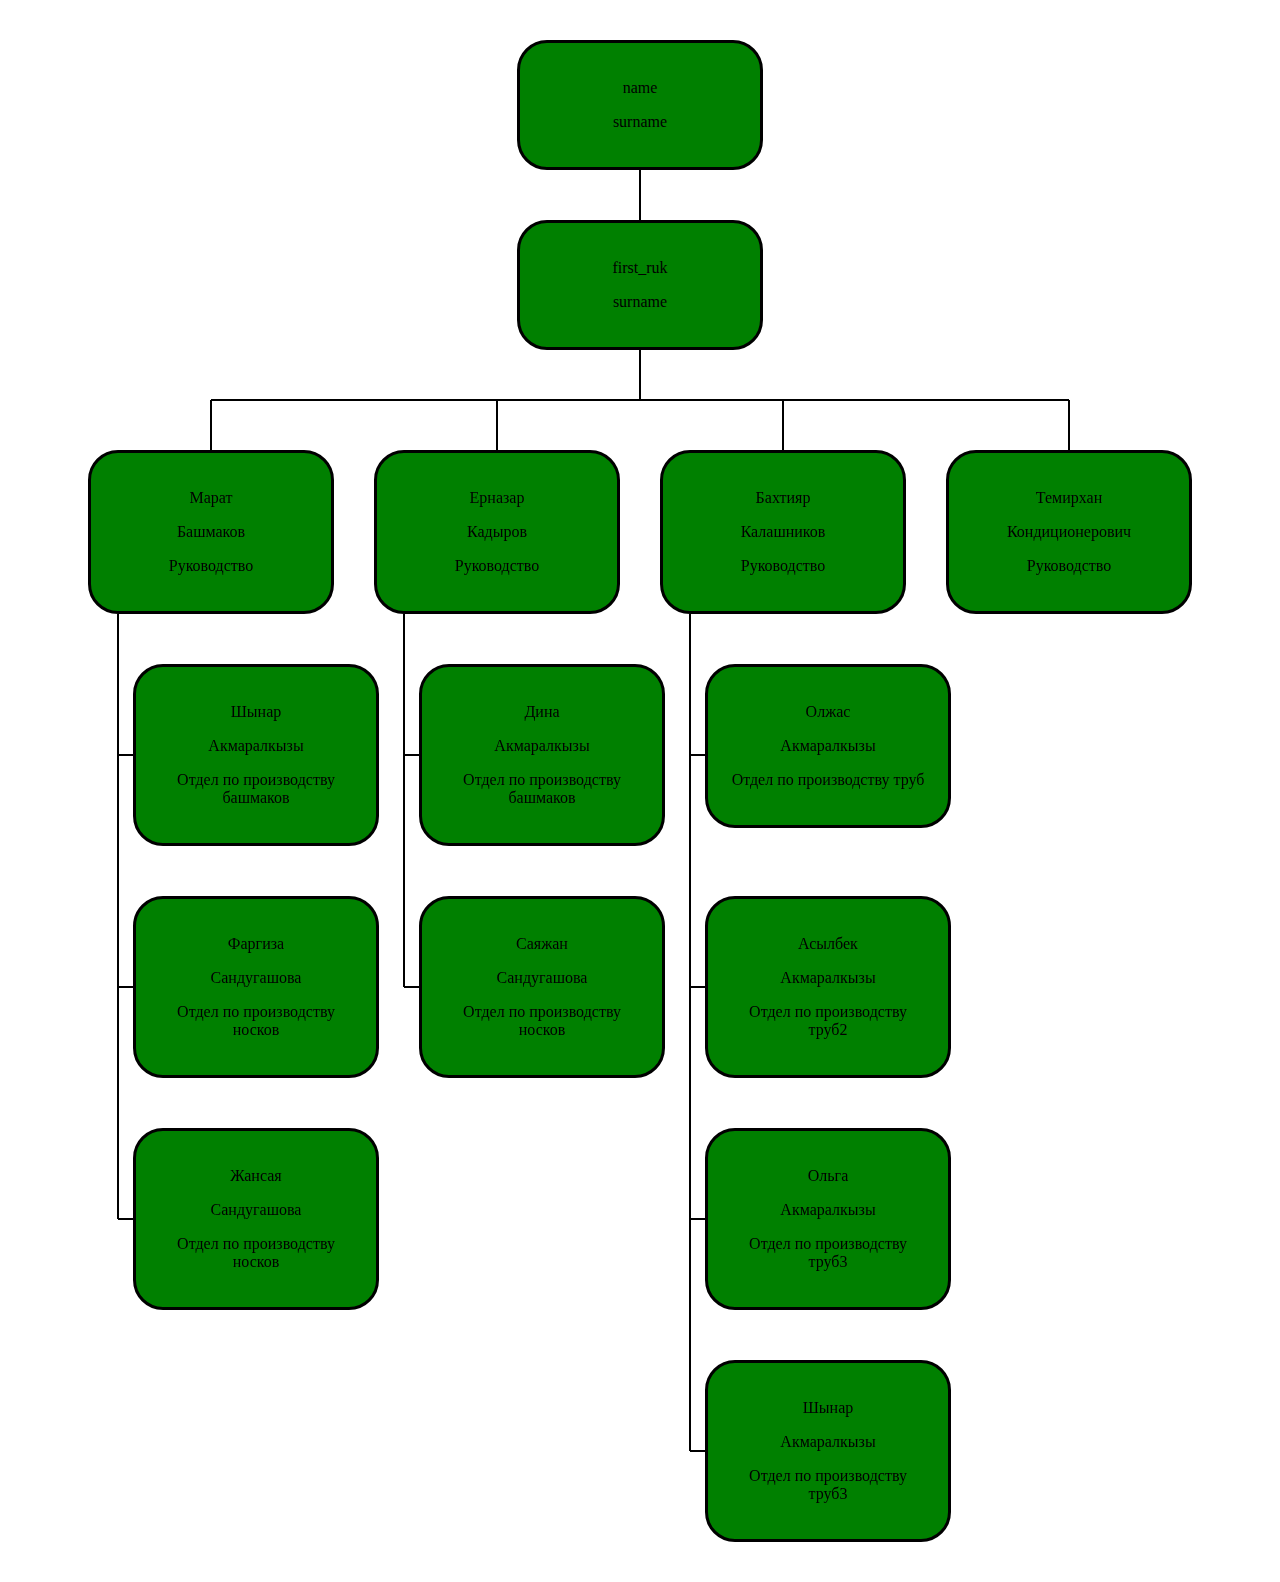
==== index.html @ eda13f3f "урааа.. сделал" ====
<!DOCTYPE html>
<html lang="en">
<head>
    <meta charset="UTF-8">
    <meta http-equiv="X-UA-Compatible" content="IE=edge">
    <meta name="viewport" content="width=device-width, initial-scale=1.0">
    <title>Document</title>
    <link rel="stylesheet" href="./css.css">
</head>
<body>
    <div class="mainSHR">
        <div class="SR__block">
            <div class="gosOrgan">
                <div class="SR_card">
                    <p>name</p>
                    <p>surname</p>
                </div>    
            </div>
            <div class="divCanvas">
                <canvas class="canvas1"></canvas>
            </div>
            <div class="first_ruk">
                <div class="SR_card">
                    <p>first_ruk</p>
                    <p>surname</p>
                </div>
            </div>
            <div class="BigBlock">
                <div class="OtdelsRukovodstvo">
                    <!-- ЗДЕСЬ РИСУЕТСЯ РУКОВОДСТВО -->
                    
                </div>
                <!-- <div class="verticalLines">
                    <canvas class="canvasvertical" width="1144" height="500"></canvas>
                </div> -->
                <div class="OtdelKategories">
                    
                </div>
                <!-- ЗДЕСЬ РИСУЕТСЯ FIRSTKATEGORY AND SECONDCATEGORY -->
            </div>
            <!-- <div class="verticalLines">
                <canvas class="canvasvertical2" width="1144" height="856"></canvas>
            </div> -->
            <!-- <div class="podCategory">
                <div class="dontShow">
                    <div class="podOtdelsFirstKategory">
                        <div class="Otdel">
                            <div class="rukovodstvo">
                                <div class="SR_card">
                                    <p>rukovodstvo</p>
                                    <p>surname</p>
                                </div>
                            </div>
                        </div>
                    </div>
                    <div class="podOtdelsSecondKategory">
                        <div class="Otdel">
                            <div class="rukovodstvo">
                                <div class="SR_card">
                                    <p>rukovodstvo</p>
                                    <p>surname</p>
                                </div>
                            </div>
                        </div>
                    </div>
                </div>
                <div class="dontShow">
                    <div class="podOtdelsFirstKategory">
                        <div class="Otdel">
                            <div class="rukovodstvo">
                                <div class="SR_card">
                                    <p>rukovodstvo</p>
                                    <p>surname</p>
                                </div>
                            </div>
                        </div>
                    </div>
                    <div class="podOtdelsSecondKategory">
                        <div class="Otdel">
                            <div class="rukovodstvo">
                                <div class="SR_card">
                                    <p>rukovodstvo</p>
                                    <p>surname</p>
                                </div>
                            </div>
                        </div>
                    </div>
                </div>
                <div class="podOtdels">
                    <div class="subordinateUnits">
                        <div class="podOtdelsFirstKategory">
                            <div class="Otdel">
                                <div class="rukovodstvo">
                                    <div class="SR_card">
                                        <p>rukovodstvo</p>
                                        <p>surname</p>
                                    </div>
                                </div>
                            </div>
                        </div>
                        <div class="podOtdelsSecondKategory">
                            <div class="Otdel">
                                <div class="rukovodstvo">
                                    <div class="SR_card">
                                        <p>rukovodstvo</p>
                                        <p>surname</p>
                                    </div>
                                </div>
                            </div>
                        </div>
                    </div>
                    <div class="positions">
                        <div class="podOtdelsThirdKategory">
                            <div class="Otdel">
                                <div class="rukovodstvo">
                                    <div class="SR_card">
                                        <p>должность</p>
                                        <p>surname</p>
                                    </div>
                                </div>
                            </div>
                            
                        </div>
                        <div class="podOtdelsThirdKategory">
                            <div class="Otdel">
                                <div class="rukovodstvo">
                                    <div class="SR_card">
                                        <p>должность</p>
                                        <p>surname</p>
                                    </div>
                                </div>
                            </div>
                        </div>
                        <div class="podOtdelsThirdKategory">
                            <div class="Otdel">
                                <div class="rukovodstvo">
                                    <div class="SR_card">
                                        <p>должность</p>
                                        <p>surname</p>
                                    </div>
                                </div>
                            </div>
                        </div>
                    </div>
                </div>
                <div class="dontShow">
                    <div class="podOtdelsFirstKategory">
                        <div class="Otdel">
                            <div class="rukovodstvo">
                                <div class="SR_card">
                                    <p>rukovodstvo</p>
                                    <p>surname</p>
                                </div>
                            </div>
                        </div>
                    </div>
                    <div class="podOtdelsSecondKategory">
                        <div class="Otdel">
                            <div class="rukovodstvo">
                                <div class="SR_card">
                                    <p>rukovodstvo</p>
                                    <p>surname</p>
                                </div>
                            </div>
                        </div>
                    </div>
                </div>
            </div> -->
            <!-- <div class="verticalLines">
                <canvas class="canvasvertical2" width="1144" height="856"></canvas>
            </div> -->
            <!-- <div class="podCategory2">
                <div class="dontShow">
                    <div class="podOtdelsFirstKategory">
                        <div class="Otdel">
                            <div class="rukovodstvo">
                                <div class="SR_card">
                                    <p>rukovodstvo</p>
                                    <p>surname</p>
                                </div>
                            </div>
                        </div>
                    </div>
                    <div class="podOtdelsSecondKategory">
                        <div class="Otdel">
                            <div class="rukovodstvo">
                                <div class="SR_card">
                                    <p>rukovodstvo</p>
                                    <p>surname</p>
                                </div>
                            </div>
                        </div>
                    </div>
                </div>
                <div class="dontShow">
                    <div class="podOtdelsFirstKategory">
                        <div class="Otdel">
                            <div class="rukovodstvo">
                                <div class="SR_card">
                                    <p>rukovodstvo</p>
                                    <p>surname</p>
                                </div>
                            </div>
                        </div>
                    </div>
                    <div class="podOtdelsSecondKategory">
                        <div class="Otdel">
                            <div class="rukovodstvo">
                                <div class="SR_card">
                                    <p>rukovodstvo</p>
                                    <p>surname</p>
                                </div>
                            </div>
                        </div>
                    </div>
                </div>
                <div class="podOtdels">
                    <div class="subordinateUnits">
                        <div class="podOtdelsFirstKategory">
                            <div class="Otdel">
                                <div class="rukovodstvo">
                                    <div class="SR_card">
                                        <p>rukovodstvo</p>
                                        <p>surname</p>
                                    </div>
                                </div>
                            </div>
                        </div>
                        <div class="podOtdelsSecondKategory">
                            <div class="Otdel">
                                <div class="rukovodstvo">
                                    <div class="SR_card">
                                        <p>rukovodstvo</p>
                                        <p>surname</p>
                                    </div>
                                </div>
                            </div>
                        </div>
                    </div>
                    <div class="positions">
                        <div class="podOtdelsThirdKategory">
                            <div class="Otdel">
                                <div class="rukovodstvo">
                                    <div class="SR_card">
                                        <p>должность</p>
                                        <p>surname</p>
                                    </div>
                                </div>
                            </div>
                            
                        </div>
                        <div class="podOtdelsThirdKategory">
                            <div class="Otdel">
                                <div class="rukovodstvo">
                                    <div class="SR_card">
                                        <p>должность</p>
                                        <p>surname</p>
                                    </div>
                                </div>
                            </div>
                        </div>
                        <div class="podOtdelsThirdKategory">
                            <div class="Otdel">
                                <div class="rukovodstvo">
                                    <div class="SR_card">
                                        <p>должность</p>
                                        <p>surname</p>
                                    </div>
                                </div>
                            </div>
                        </div>
                    </div>
                </div>
                <div class="dontShow">
                    <div class="podOtdelsFirstKategory">
                        <div class="Otdel">
                            <div class="rukovodstvo">
                                <div class="SR_card">
                                    <p>rukovodstvo</p>
                                    <p>surname</p>
                                </div>
                            </div>
                        </div>
                    </div>
                    <div class="podOtdelsSecondKategory">
                        <div class="Otdel">
                            <div class="rukovodstvo">
                                <div class="SR_card">
                                    <p>rukovodstvo</p>
                                    <p>surname</p>
                                </div>
                            </div>
                        </div>
                    </div>
                </div>
            </div> -->
        </div>
    </div>

    <script src="./js.js"></script>
</body>
</html>
---- css.css ----
.mainSHR{width:100%;margin:40px 0}.SR__block{display:flex;flex-direction:column;justify-content:center;align-items:center}.SR__block .dontShow{visibility:hidden}.SR__block .BigBlock{display:flex;flex-direction:column;justify-content:center;align-items:center}.SR__block .BigBlock .OtdelsRukovodstvo{display:flex;flex-direction:column}.SR__block .BigBlock .OtdelsRukovodstvo .Rukovodstvo{display:flex}.SR__block .BigBlock .OtdelsRukovodstvo .horizontalLines{height:100px}.SR__block .BigBlock .firstKategory,.SR__block .BigBlock .secondKategory{display:flex;justify-content:center;align-items:flex-start;margin-left:90px}.SR__block .BigBlock .secondKategory .Otdel{margin-top:50px}.SR__block .verticalLines{height:50px}.SR__block .SR_card{padding:20px;width:200px;border:3px solid black;border-radius:30px;background-color:green;text-align:center;margin:0 20px}.SR__block .divCanvas{height:50px}.SR__block .podCategory,.SR__block .podCategory2{display:flex;justify-content:center;align-items:flex-start;margin-left:90px}.SR__block .podCategory .dontShow,.SR__block .podCategory2 .dontShow{visibility:hidden}.SR__block .podCategory .podOtdels,.SR__block .podCategory2 .podOtdels{display:flex;justify-content:center;flex-direction:column;align-items:flex-start;margin-left:90px}.SR__block .podCategory .podOtdels .podOtdelsSecondKategory .Otdel,.SR__block .podCategory2 .podOtdels .podOtdelsSecondKategory .Otdel{margin-top:50px}.SR__block .podCategory .podOtdels .positions .Otdel,.SR__block .podCategory2 .podOtdels .positions .Otdel{margin-top:50px}.SR__block .podCategory2{margin-left:180px}
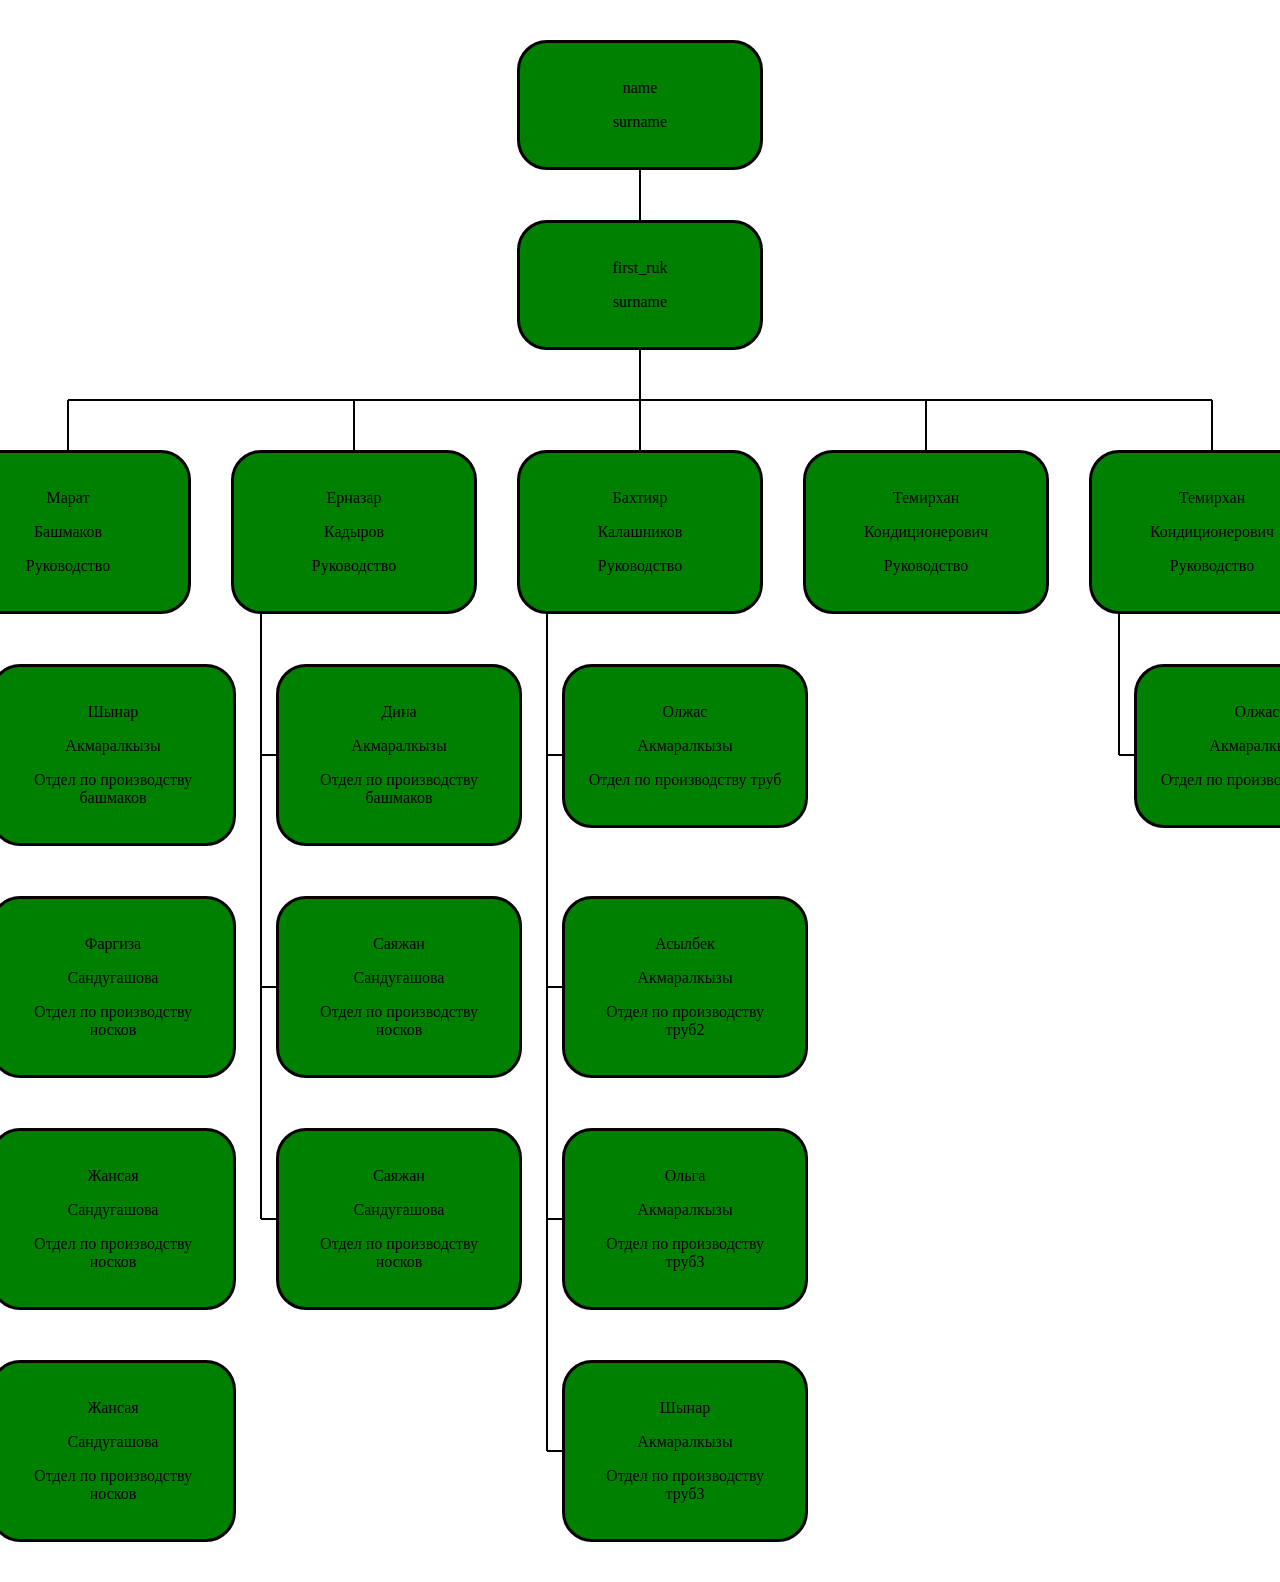
==== commit 98034d86: "рабочее состояние перед модификацией с id" ====
--- a/index.html
+++ b/index.html
@@ -30,18 +30,15 @@
                     <!-- ЗДЕСЬ РИСУЕТСЯ РУКОВОДСТВО -->
                     
                 </div>
-                <!-- <div class="verticalLines">
-                    <canvas class="canvasvertical" width="1144" height="500"></canvas>
-                </div> -->
+                <!-- ЗДЕСЬ РИСУЕТСЯ VERTICALlINES -->
                 <div class="OtdelKategories">
-                    
-                </div>
-                <!-- ЗДЕСЬ РИСУЕТСЯ FIRSTKATEGORY AND SECONDCATEGORY -->
+                    <!-- ЗДЕСЬ РИСУЕТСЯ FIRSTKATEGORY AND SECONDCATEGORY -->
+                </div>
             </div>
             <!-- <div class="verticalLines">
                 <canvas class="canvasvertical2" width="1144" height="856"></canvas>
-            </div> -->
-            <!-- <div class="podCategory">
+            </div>
+            <div class="podCategory">
                 <div class="dontShow">
                     <div class="podOtdelsFirstKategory">
                         <div class="Otdel">
--- a/css.css
+++ b/css.css
@@ -1 +1 @@
-.mainSHR{width:100%;margin:40px 0}.SR__block{display:flex;flex-direction:column;justify-content:center;align-items:center}.SR__block .dontShow{visibility:hidden}.SR__block .BigBlock{display:flex;flex-direction:column;justify-content:center;align-items:center}.SR__block .BigBlock .OtdelsRukovodstvo{display:flex;flex-direction:column}.SR__block .BigBlock .OtdelsRukovodstvo .Rukovodstvo{display:flex}.SR__block .BigBlock .OtdelsRukovodstvo .horizontalLines{height:100px}.SR__block .BigBlock .firstKategory,.SR__block .BigBlock .secondKategory{display:flex;justify-content:center;align-items:flex-start;margin-left:90px}.SR__block .BigBlock .secondKategory .Otdel{margin-top:50px}.SR__block .verticalLines{height:50px}.SR__block .SR_card{padding:20px;width:200px;border:3px solid black;border-radius:30px;background-color:green;text-align:center;margin:0 20px}.SR__block .divCanvas{height:50px}.SR__block .podCategory,.SR__block .podCategory2{display:flex;justify-content:center;align-items:flex-start;margin-left:90px}.SR__block .podCategory .dontShow,.SR__block .podCategory2 .dontShow{visibility:hidden}.SR__block .podCategory .podOtdels,.SR__block .podCategory2 .podOtdels{display:flex;justify-content:center;flex-direction:column;align-items:flex-start;margin-left:90px}.SR__block .podCategory .podOtdels .podOtdelsSecondKategory .Otdel,.SR__block .podCategory2 .podOtdels .podOtdelsSecondKategory .Otdel{margin-top:50px}.SR__block .podCategory .podOtdels .positions .Otdel,.SR__block .podCategory2 .podOtdels .positions .Otdel{margin-top:50px}.SR__block .podCategory2{margin-left:180px}
+.mainSHR{width:100%;margin:40px 0}.SR__block{display:flex;flex-direction:column;justify-content:center;align-items:center}.SR__block .dontShow{visibility:hidden}.SR__block .BigBlock{display:flex;flex-direction:column;justify-content:center;align-items:center}.SR__block .BigBlock .OtdelsRukovodstvo{display:flex;flex-direction:column}.SR__block .BigBlock .OtdelsRukovodstvo .Rukovodstvo{display:flex}.SR__block .BigBlock .OtdelsRukovodstvo .horizontalLines{height:100px}.SR__block .BigBlock .firstKategory,.SR__block .BigBlock .secondKategory{display:flex;justify-content:center;align-items:flex-start;margin-left:90px}.SR__block .BigBlock .secondKategory .Otdel{margin-top:50px}.SR__block .verticalLines{height:50px}.SR__block .SR_card{padding:20px;width:200px;border:3px solid black;border-radius:30px;background-color:green;text-align:center;margin:0 20px}.SR__block .divCanvas{height:50px}.SR__block .podCategory,.SR__block .podCategory2{display:flex;justify-content:center;align-items:flex-start;margin-left:90px}.SR__block .podCategory .dontShow,.SR__block .podCategory2 .dontShow{visibility:hidden}.SR__block .podCategory .podOtdels,.SR__block .podCategory2 .podOtdels{display:flex;justify-content:center;flex-direction:column;align-items:flex-start;margin-left:90px}.SR__block .podCategory .podOtdels .podOtdelsSecondKategory .Otdel,.SR__block .podCategory2 .podOtdels .podOtdelsSecondKategory .Otdel{margin-top:50px}.SR__block .podCategory .podOtdels .positions .Otdel,.SR__block .podCategory2 .podOtdels .positions .Otdel{margin-top:50px}.SR__block .podCategory2{margin-left:180px}.active{border:3px solid yellow}
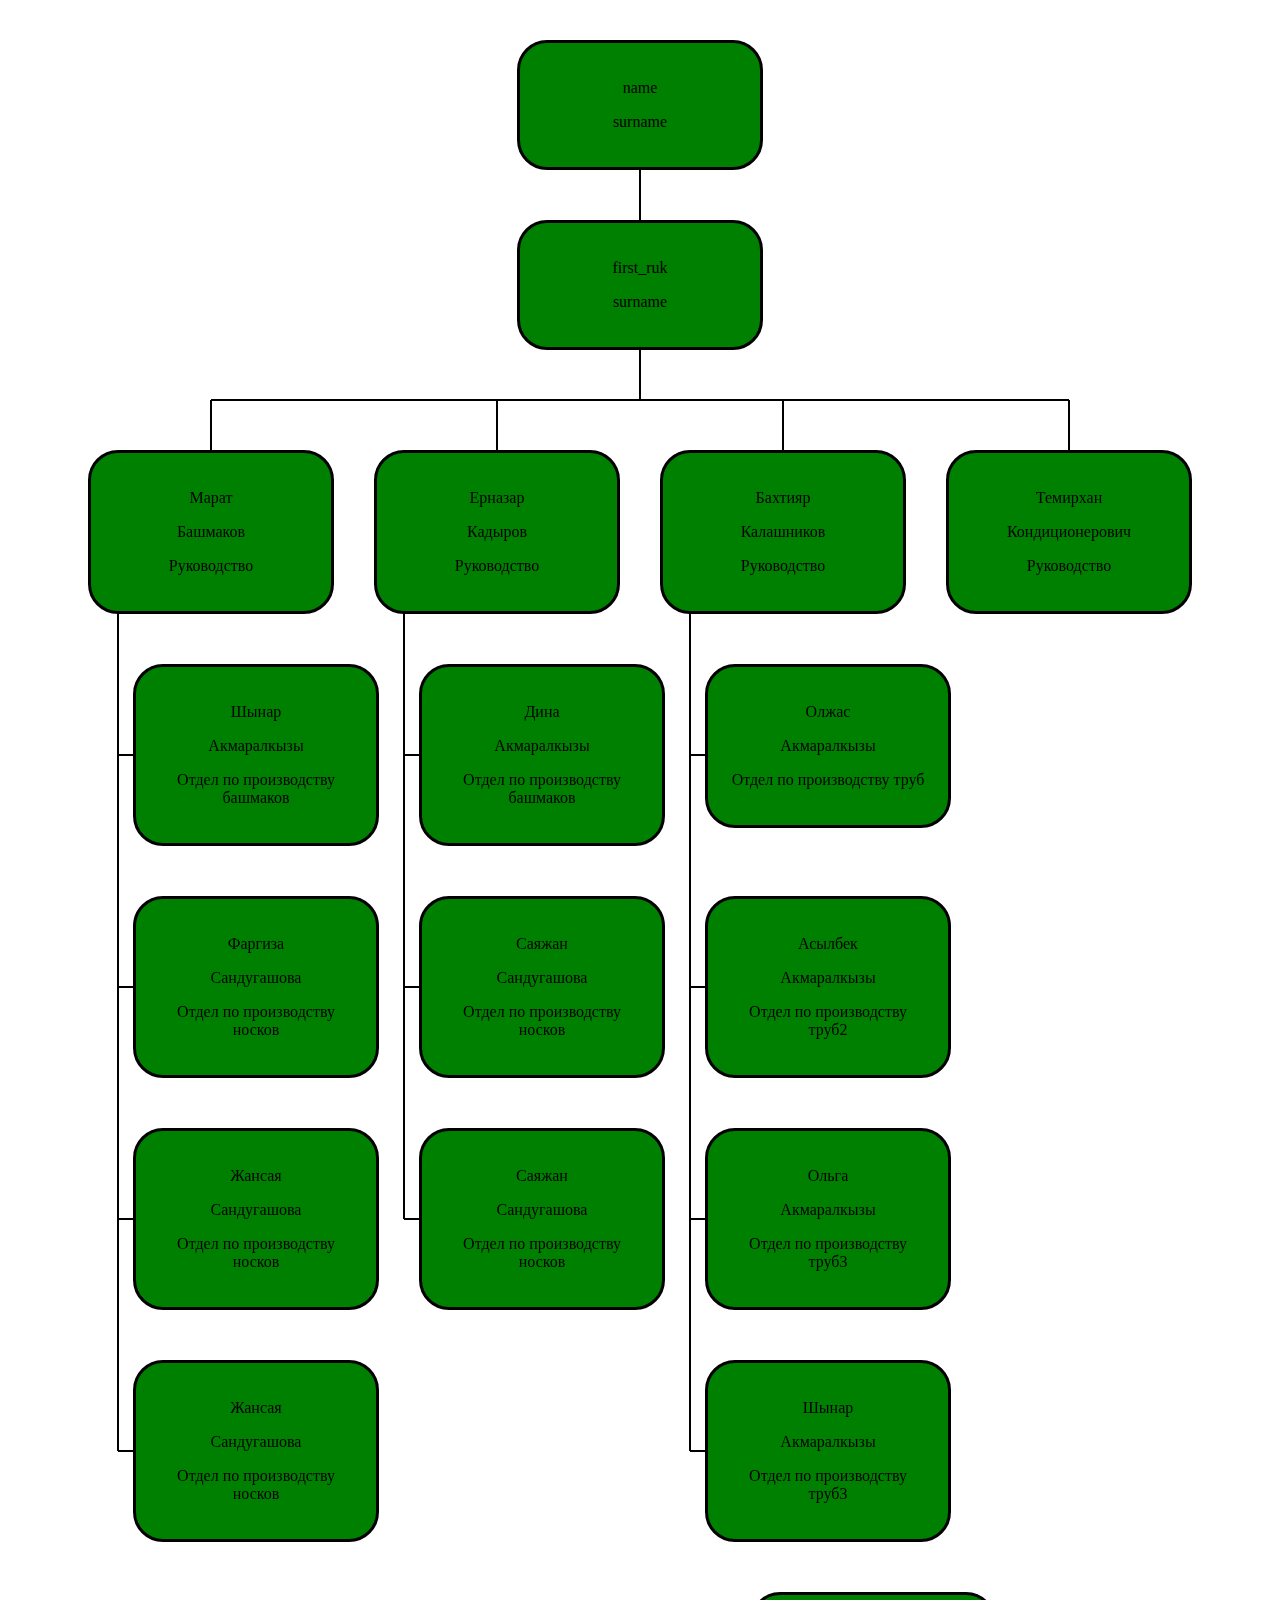
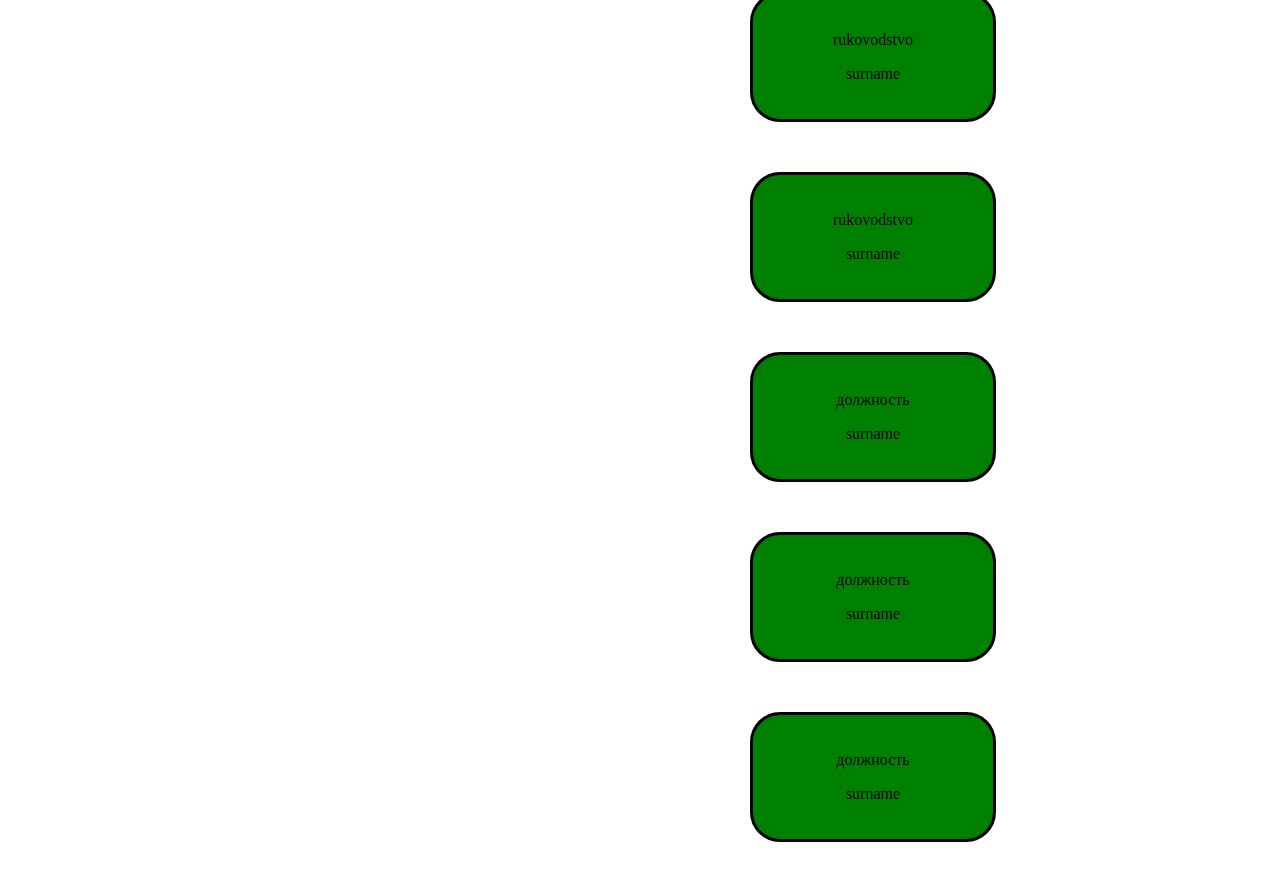
==== commit a4b1aa72: "исправлены ошибки" ====
--- a/index.html
+++ b/index.html
@@ -35,9 +35,6 @@
                     <!-- ЗДЕСЬ РИСУЕТСЯ FIRSTKATEGORY AND SECONDCATEGORY -->
                 </div>
             </div>
-            <!-- <div class="verticalLines">
-                <canvas class="canvasvertical2" width="1144" height="856"></canvas>
-            </div>
             <div class="podCategory">
                 <div class="dontShow">
                     <div class="podOtdelsFirstKategory">
@@ -162,11 +159,11 @@
                         </div>
                     </div>
                 </div>
-            </div> -->
-            <!-- <div class="verticalLines">
+            </div> 
+             <!-- <div class="verticalLines">
                 <canvas class="canvasvertical2" width="1144" height="856"></canvas>
-            </div> -->
-            <!-- <div class="podCategory2">
+            </div>
+            <div class="podCategory2">
                 <div class="dontShow">
                     <div class="podOtdelsFirstKategory">
                         <div class="Otdel">
--- a/css.css
+++ b/css.css
@@ -1 +1 @@
-.mainSHR{width:100%;margin:40px 0}.SR__block{display:flex;flex-direction:column;justify-content:center;align-items:center}.SR__block .dontShow{visibility:hidden}.SR__block .BigBlock{display:flex;flex-direction:column;justify-content:center;align-items:center}.SR__block .BigBlock .OtdelsRukovodstvo{display:flex;flex-direction:column}.SR__block .BigBlock .OtdelsRukovodstvo .Rukovodstvo{display:flex}.SR__block .BigBlock .OtdelsRukovodstvo .horizontalLines{height:100px}.SR__block .BigBlock .firstKategory,.SR__block .BigBlock .secondKategory{display:flex;justify-content:center;align-items:flex-start;margin-left:90px}.SR__block .BigBlock .secondKategory .Otdel{margin-top:50px}.SR__block .verticalLines{height:50px}.SR__block .SR_card{padding:20px;width:200px;border:3px solid black;border-radius:30px;background-color:green;text-align:center;margin:0 20px}.SR__block .divCanvas{height:50px}.SR__block .podCategory,.SR__block .podCategory2{display:flex;justify-content:center;align-items:flex-start;margin-left:90px}.SR__block .podCategory .dontShow,.SR__block .podCategory2 .dontShow{visibility:hidden}.SR__block .podCategory .podOtdels,.SR__block .podCategory2 .podOtdels{display:flex;justify-content:center;flex-direction:column;align-items:flex-start;margin-left:90px}.SR__block .podCategory .podOtdels .podOtdelsSecondKategory .Otdel,.SR__block .podCategory2 .podOtdels .podOtdelsSecondKategory .Otdel{margin-top:50px}.SR__block .podCategory .podOtdels .positions .Otdel,.SR__block .podCategory2 .podOtdels .positions .Otdel{margin-top:50px}.SR__block .podCategory2{margin-left:180px}.active{border:3px solid yellow}
+.mainSHR{width:100%;margin:40px 0}@keyframes anim{from{opacity:0}to{opacity:100}}.SR__block{display:flex;flex-direction:column;justify-content:center;align-items:center}.SR__block .slowlyShow{transition:0.5s;opacity:0;display:none}.SR__block .slowlyView{animation:anim 0.5s}.SR__block .dontShow{visibility:hidden}.SR__block .BigBlock{display:flex;flex-direction:column;justify-content:center;align-items:center}.SR__block .BigBlock .OtdelsRukovodstvo{display:flex;flex-direction:column}.SR__block .BigBlock .OtdelsRukovodstvo .Rukovodstvo{display:flex}.SR__block .BigBlock .OtdelsRukovodstvo .horizontalLines{height:100px}.SR__block .BigBlock .firstKategory,.SR__block .BigBlock .secondKategory{display:flex;justify-content:center;align-items:flex-start;margin-left:90px}.SR__block .BigBlock .secondKategory .Otdel{margin-top:50px}.SR__block .verticalLines{height:50px}.SR__block .SR_card{padding:20px;width:200px;border:3px solid black;border-radius:30px;background-color:green;text-align:center;margin:0 20px}.SR__block .divCanvas{height:50px}.SR__block .podCategory,.SR__block .podCategory2{display:flex;justify-content:center;align-items:flex-start;margin-left:90px}.SR__block .podCategory .dontShow,.SR__block .podCategory2 .dontShow{visibility:hidden}.SR__block .podCategory .podOtdels,.SR__block .podCategory2 .podOtdels{display:flex;justify-content:center;flex-direction:column;align-items:flex-start;margin-left:90px}.SR__block .podCategory .podOtdels .podOtdelsSecondKategory .Otdel,.SR__block .podCategory2 .podOtdels .podOtdelsSecondKategory .Otdel{margin-top:50px}.SR__block .podCategory .podOtdels .positions .Otdel,.SR__block .podCategory2 .podOtdels .positions .Otdel{margin-top:50px}.SR__block .podCategory2{margin-left:180px}.active{border:3px solid yellow}
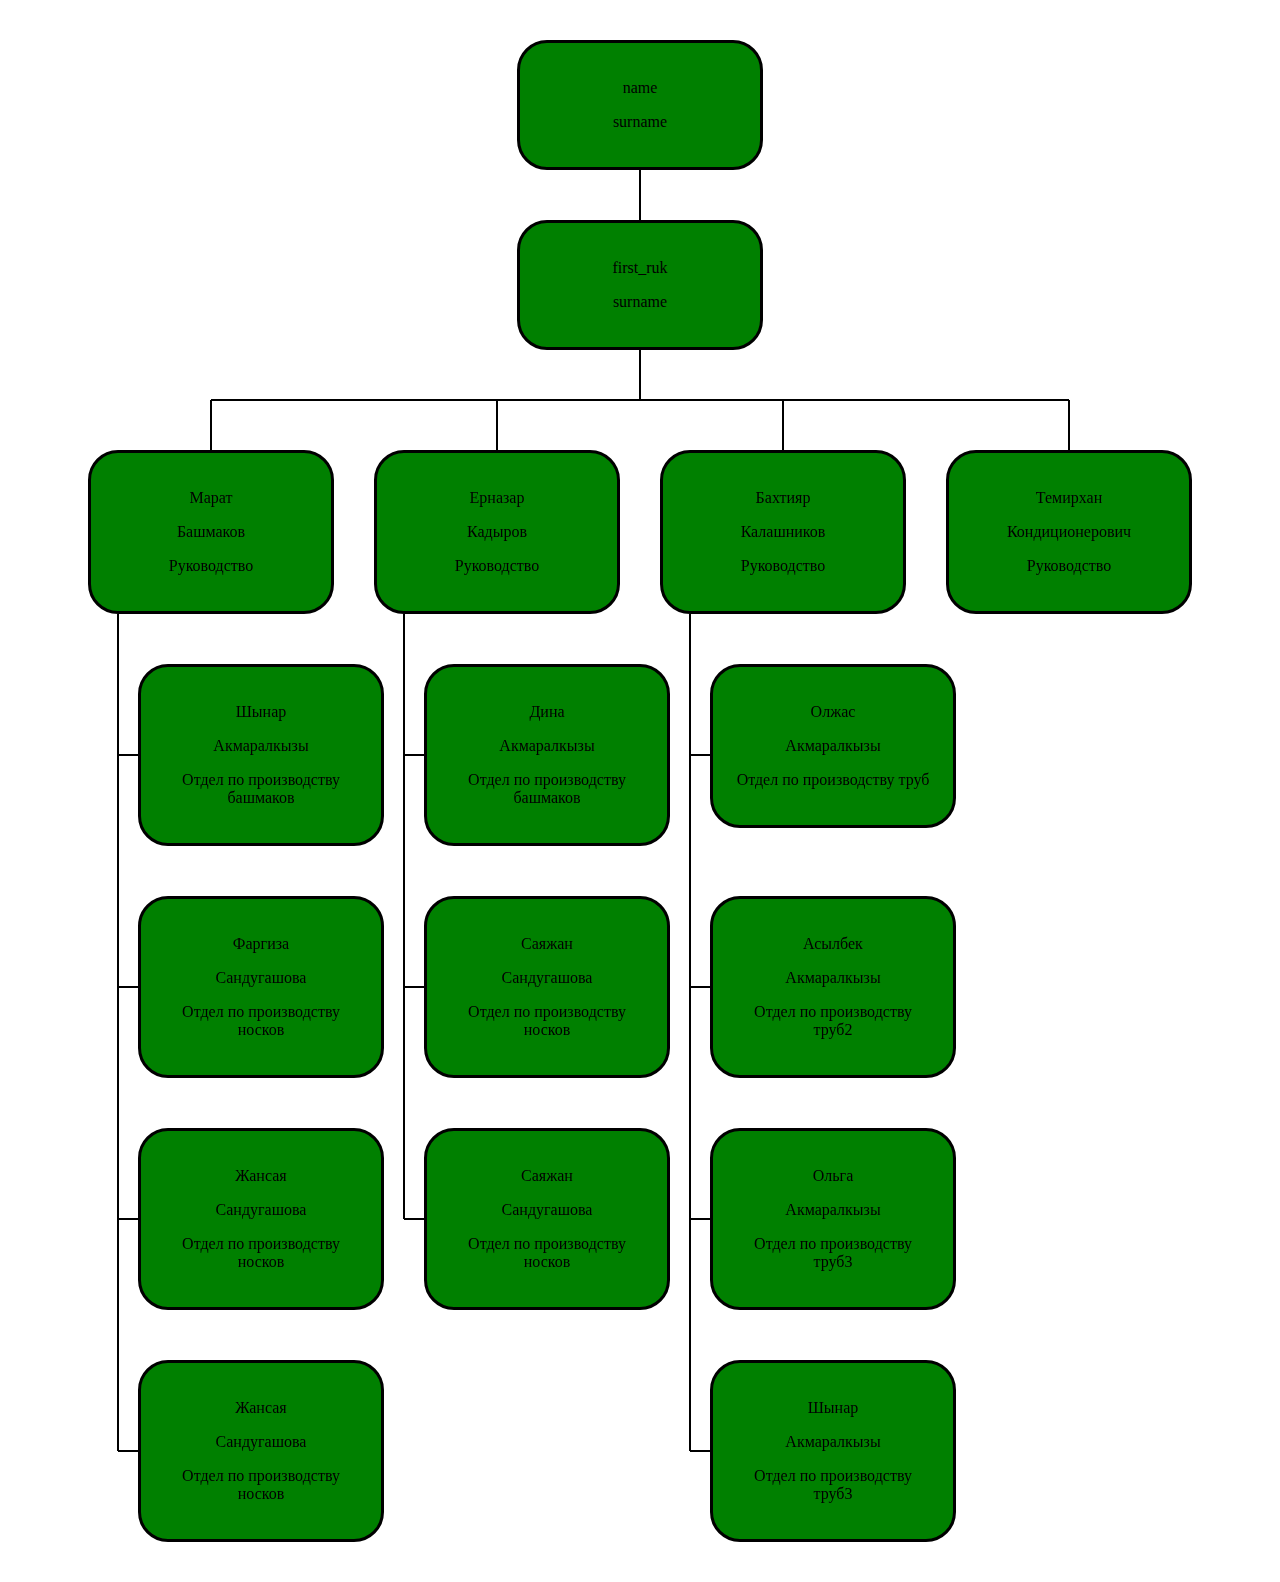
==== commit 444f1f51: "всё испорчено. абсолютная позиционирование не работает" ====
--- a/index.html
+++ b/index.html
@@ -35,7 +35,7 @@
                     <!-- ЗДЕСЬ РИСУЕТСЯ FIRSTKATEGORY AND SECONDCATEGORY -->
                 </div>
             </div>
-            <div class="podCategory">
+            <!-- <div class="podCategory">
                 <div class="dontShow">
                     <div class="podOtdelsFirstKategory">
                         <div class="Otdel">
@@ -159,7 +159,7 @@
                         </div>
                     </div>
                 </div>
-            </div> 
+            </div>  -->
              <!-- <div class="verticalLines">
                 <canvas class="canvasvertical2" width="1144" height="856"></canvas>
             </div>
--- a/css.css
+++ b/css.css
@@ -1 +1 @@
-.mainSHR{width:100%;margin:40px 0}@keyframes anim{from{opacity:0}to{opacity:100}}.SR__block{display:flex;flex-direction:column;justify-content:center;align-items:center}.SR__block .slowlyShow{transition:0.5s;opacity:0;display:none}.SR__block .slowlyView{animation:anim 0.5s}.SR__block .dontShow{visibility:hidden}.SR__block .BigBlock{display:flex;flex-direction:column;justify-content:center;align-items:center}.SR__block .BigBlock .OtdelsRukovodstvo{display:flex;flex-direction:column}.SR__block .BigBlock .OtdelsRukovodstvo .Rukovodstvo{display:flex}.SR__block .BigBlock .OtdelsRukovodstvo .horizontalLines{height:100px}.SR__block .BigBlock .firstKategory,.SR__block .BigBlock .secondKategory{display:flex;justify-content:center;align-items:flex-start;margin-left:90px}.SR__block .BigBlock .secondKategory .Otdel{margin-top:50px}.SR__block .verticalLines{height:50px}.SR__block .SR_card{padding:20px;width:200px;border:3px solid black;border-radius:30px;background-color:green;text-align:center;margin:0 20px}.SR__block .divCanvas{height:50px}.SR__block .podCategory,.SR__block .podCategory2{display:flex;justify-content:center;align-items:flex-start;margin-left:90px}.SR__block .podCategory .dontShow,.SR__block .podCategory2 .dontShow{visibility:hidden}.SR__block .podCategory .podOtdels,.SR__block .podCategory2 .podOtdels{display:flex;justify-content:center;flex-direction:column;align-items:flex-start;margin-left:90px}.SR__block .podCategory .podOtdels .podOtdelsSecondKategory .Otdel,.SR__block .podCategory2 .podOtdels .podOtdelsSecondKategory .Otdel{margin-top:50px}.SR__block .podCategory .podOtdels .positions .Otdel,.SR__block .podCategory2 .podOtdels .positions .Otdel{margin-top:50px}.SR__block .podCategory2{margin-left:180px}.active{border:3px solid yellow}
+.mainSHR{width:100%;margin:40px 0}@keyframes anim{from{opacity:0}to{opacity:100}}.SR__block{display:flex;flex-direction:column;justify-content:center;align-items:center}.SR__block .slowlyShow{transition:0.5s;opacity:0;display:none}.SR__block .slowlyView{animation:anim 0.5s}.SR__block .dontShow{visibility:hidden}.SR__block .BigBlock{display:flex;flex-direction:column;justify-content:center;align-items:center}.SR__block .BigBlock .OtdelsRukovodstvo{display:flex;flex-direction:column}.SR__block .BigBlock .OtdelsRukovodstvo .Rukovodstvo{display:flex}.SR__block .BigBlock .OtdelsRukovodstvo .horizontalLines{height:100px}.SR__block .BigBlock .firstKategory,.SR__block .BigBlock .secondKategory{display:flex;justify-content:center;align-items:flex-start;position:relative}.SR__block .BigBlock .secondKategory .Otdel{margin-top:50px}.SR__block .verticalLines{height:50px}.SR__block .SR_card{padding:20px;width:200px;border:3px solid black;border-radius:30px;background-color:green;text-align:center;margin:0 20px}.SR__block .divCanvas{height:50px}.active{border:3px solid yellow}.AllOtdels{display:flex;flex-direction:column}.AllOtdels .PodCategories .subcategories{margin-left:50px}.posAbsolute{position:absolute}
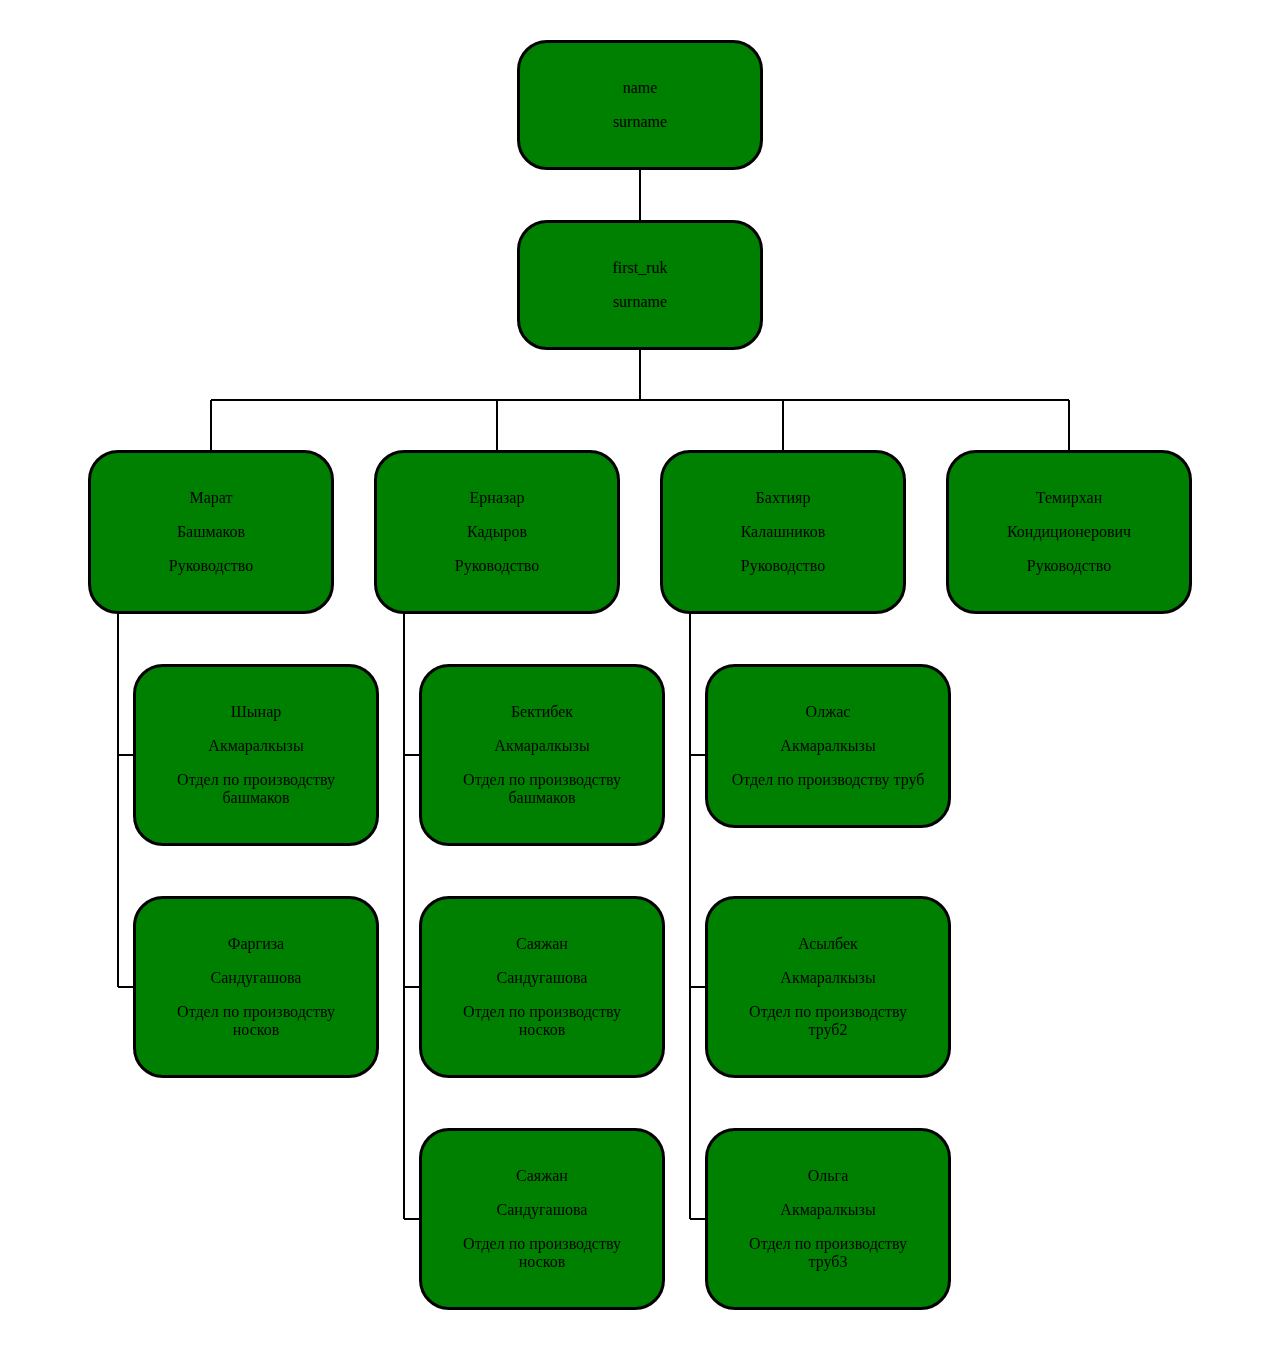
==== commit 2518f071: "подотделы нормально не отображаются. Но появляются. Здесь начало новых изменении" ====
--- a/index.html
+++ b/index.html
@@ -35,6 +35,9 @@
                     <!-- ЗДЕСЬ РИСУЕТСЯ FIRSTKATEGORY AND SECONDCATEGORY -->
                 </div>
             </div>
+            <div class="BigBlockPodcategory">
+                
+            </div>
             <!-- <div class="podCategory">
                 <div class="dontShow">
                     <div class="podOtdelsFirstKategory">
--- a/css.css
+++ b/css.css
@@ -1 +1 @@
-.mainSHR{width:100%;margin:40px 0}@keyframes anim{from{opacity:0}to{opacity:100}}.SR__block{display:flex;flex-direction:column;justify-content:center;align-items:center}.SR__block .slowlyShow{transition:0.5s;opacity:0;display:none}.SR__block .slowlyView{animation:anim 0.5s}.SR__block .dontShow{visibility:hidden}.SR__block .BigBlock{display:flex;flex-direction:column;justify-content:center;align-items:center}.SR__block .BigBlock .OtdelsRukovodstvo{display:flex;flex-direction:column}.SR__block .BigBlock .OtdelsRukovodstvo .Rukovodstvo{display:flex}.SR__block .BigBlock .OtdelsRukovodstvo .horizontalLines{height:100px}.SR__block .BigBlock .firstKategory,.SR__block .BigBlock .secondKategory{display:flex;justify-content:center;align-items:flex-start;position:relative}.SR__block .BigBlock .secondKategory .Otdel{margin-top:50px}.SR__block .verticalLines{height:50px}.SR__block .SR_card{padding:20px;width:200px;border:3px solid black;border-radius:30px;background-color:green;text-align:center;margin:0 20px}.SR__block .divCanvas{height:50px}.active{border:3px solid yellow}.AllOtdels{display:flex;flex-direction:column}.AllOtdels .PodCategories .subcategories{margin-left:50px}.posAbsolute{position:absolute}
+.mainSHR{width:100%;margin:40px 0}@keyframes anim{from{opacity:0}to{opacity:100}}.SR__block{display:flex;flex-direction:column;justify-content:center;align-items:center}.SR__block .slowlyShow{transition:0.5s;opacity:0;display:none}.SR__block .slowlyView{animation:anim 0.5s}.SR__block .dontShow{visibility:hidden}.SR__block .BigBlock{display:flex;flex-direction:column;justify-content:center;align-items:center}.SR__block .BigBlock .OtdelsRukovodstvo{display:flex;flex-direction:column}.SR__block .BigBlock .OtdelsRukovodstvo .Rukovodstvo{display:flex}.SR__block .BigBlock .OtdelsRukovodstvo .horizontalLines{height:100px}.SR__block .BigBlock .firstKategory,.SR__block .BigBlock .secondKategory{display:flex;justify-content:center;align-items:flex-start;margin-left:90px}.SR__block .BigBlock .secondKategory .Otdel{margin-top:50px}.SR__block .verticalLines{height:50px}.SR__block .SR_card{padding:20px;width:200px;border:3px solid black;border-radius:30px;background-color:green;text-align:center;margin:0 20px}.SR__block .divCanvas{height:50px}.SR__block .podCategory{display:flex;justify-content:center;align-items:flex-start;flex-direction:column}.SR__block .podCategory .dontShow{visibility:hidden}.SR__block .podCategory .podOtdelsFirstKategory,.SR__block .podCategory .podOtdelsSecondKategory{display:flex}.active{border:3px solid yellow}
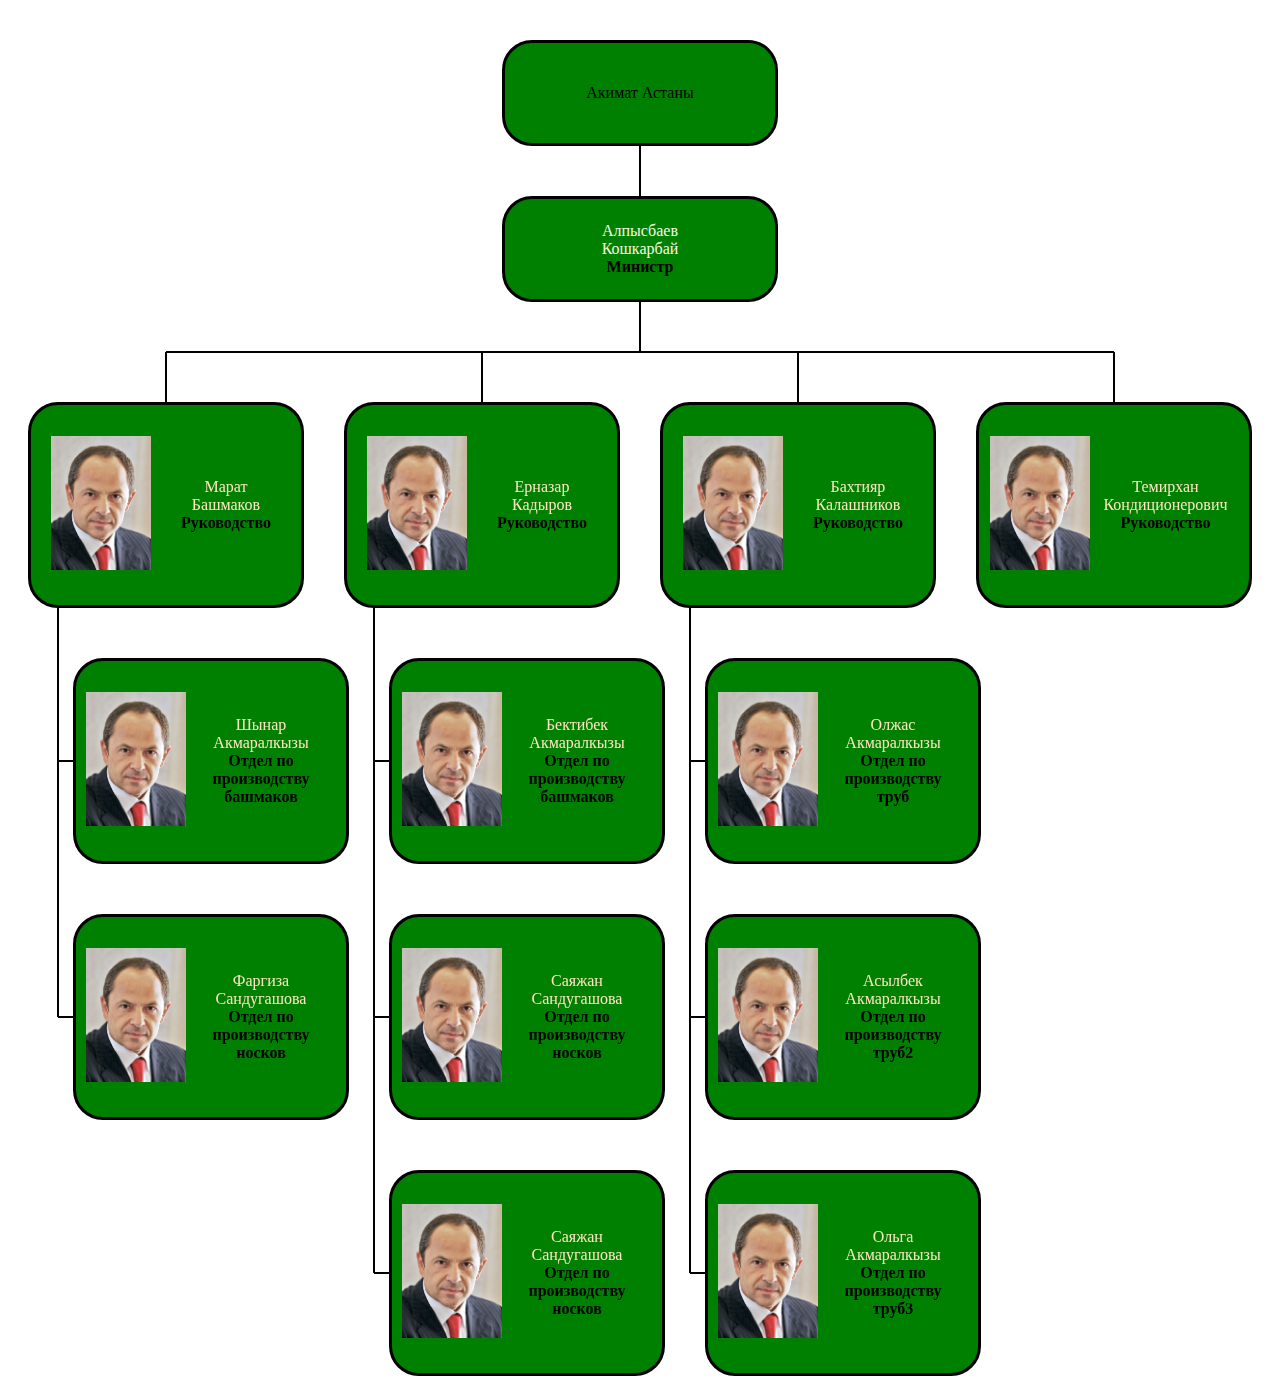
==== commit 0a2d94e1: "добавил фотографии. все работает нормально" ====
--- a/index.html
+++ b/index.html
@@ -11,18 +11,18 @@
     <div class="mainSHR">
         <div class="SR__block">
             <div class="gosOrgan">
-                <div class="SR_card">
-                    <p>name</p>
-                    <p>surname</p>
+                <div class="SR_card_Ruk">
+                    <p>Акимат Астаны</p>
                 </div>    
             </div>
             <div class="divCanvas">
                 <canvas class="canvas1"></canvas>
             </div>
             <div class="first_ruk">
-                <div class="SR_card">
-                    <p>first_ruk</p>
-                    <p>surname</p>
+                <div class="SR_card_Ruk">
+                    <div class="name">Алпысбаев</div>
+                    <div class="surname">Кошкарбай</div>
+                    <div class="position">Министр</div>
                 </div>
             </div>
             <div class="BigBlock">
@@ -38,259 +38,6 @@
             <div class="BigBlockPodcategory">
                 
             </div>
-            <!-- <div class="podCategory">
-                <div class="dontShow">
-                    <div class="podOtdelsFirstKategory">
-                        <div class="Otdel">
-                            <div class="rukovodstvo">
-                                <div class="SR_card">
-                                    <p>rukovodstvo</p>
-                                    <p>surname</p>
-                                </div>
-                            </div>
-                        </div>
-                    </div>
-                    <div class="podOtdelsSecondKategory">
-                        <div class="Otdel">
-                            <div class="rukovodstvo">
-                                <div class="SR_card">
-                                    <p>rukovodstvo</p>
-                                    <p>surname</p>
-                                </div>
-                            </div>
-                        </div>
-                    </div>
-                </div>
-                <div class="dontShow">
-                    <div class="podOtdelsFirstKategory">
-                        <div class="Otdel">
-                            <div class="rukovodstvo">
-                                <div class="SR_card">
-                                    <p>rukovodstvo</p>
-                                    <p>surname</p>
-                                </div>
-                            </div>
-                        </div>
-                    </div>
-                    <div class="podOtdelsSecondKategory">
-                        <div class="Otdel">
-                            <div class="rukovodstvo">
-                                <div class="SR_card">
-                                    <p>rukovodstvo</p>
-                                    <p>surname</p>
-                                </div>
-                            </div>
-                        </div>
-                    </div>
-                </div>
-                <div class="podOtdels">
-                    <div class="subordinateUnits">
-                        <div class="podOtdelsFirstKategory">
-                            <div class="Otdel">
-                                <div class="rukovodstvo">
-                                    <div class="SR_card">
-                                        <p>rukovodstvo</p>
-                                        <p>surname</p>
-                                    </div>
-                                </div>
-                            </div>
-                        </div>
-                        <div class="podOtdelsSecondKategory">
-                            <div class="Otdel">
-                                <div class="rukovodstvo">
-                                    <div class="SR_card">
-                                        <p>rukovodstvo</p>
-                                        <p>surname</p>
-                                    </div>
-                                </div>
-                            </div>
-                        </div>
-                    </div>
-                    <div class="positions">
-                        <div class="podOtdelsThirdKategory">
-                            <div class="Otdel">
-                                <div class="rukovodstvo">
-                                    <div class="SR_card">
-                                        <p>должность</p>
-                                        <p>surname</p>
-                                    </div>
-                                </div>
-                            </div>
-                            
-                        </div>
-                        <div class="podOtdelsThirdKategory">
-                            <div class="Otdel">
-                                <div class="rukovodstvo">
-                                    <div class="SR_card">
-                                        <p>должность</p>
-                                        <p>surname</p>
-                                    </div>
-                                </div>
-                            </div>
-                        </div>
-                        <div class="podOtdelsThirdKategory">
-                            <div class="Otdel">
-                                <div class="rukovodstvo">
-                                    <div class="SR_card">
-                                        <p>должность</p>
-                                        <p>surname</p>
-                                    </div>
-                                </div>
-                            </div>
-                        </div>
-                    </div>
-                </div>
-                <div class="dontShow">
-                    <div class="podOtdelsFirstKategory">
-                        <div class="Otdel">
-                            <div class="rukovodstvo">
-                                <div class="SR_card">
-                                    <p>rukovodstvo</p>
-                                    <p>surname</p>
-                                </div>
-                            </div>
-                        </div>
-                    </div>
-                    <div class="podOtdelsSecondKategory">
-                        <div class="Otdel">
-                            <div class="rukovodstvo">
-                                <div class="SR_card">
-                                    <p>rukovodstvo</p>
-                                    <p>surname</p>
-                                </div>
-                            </div>
-                        </div>
-                    </div>
-                </div>
-            </div>  -->
-             <!-- <div class="verticalLines">
-                <canvas class="canvasvertical2" width="1144" height="856"></canvas>
-            </div>
-            <div class="podCategory2">
-                <div class="dontShow">
-                    <div class="podOtdelsFirstKategory">
-                        <div class="Otdel">
-                            <div class="rukovodstvo">
-                                <div class="SR_card">
-                                    <p>rukovodstvo</p>
-                                    <p>surname</p>
-                                </div>
-                            </div>
-                        </div>
-                    </div>
-                    <div class="podOtdelsSecondKategory">
-                        <div class="Otdel">
-                            <div class="rukovodstvo">
-                                <div class="SR_card">
-                                    <p>rukovodstvo</p>
-                                    <p>surname</p>
-                                </div>
-                            </div>
-                        </div>
-                    </div>
-                </div>
-                <div class="dontShow">
-                    <div class="podOtdelsFirstKategory">
-                        <div class="Otdel">
-                            <div class="rukovodstvo">
-                                <div class="SR_card">
-                                    <p>rukovodstvo</p>
-                                    <p>surname</p>
-                                </div>
-                            </div>
-                        </div>
-                    </div>
-                    <div class="podOtdelsSecondKategory">
-                        <div class="Otdel">
-                            <div class="rukovodstvo">
-                                <div class="SR_card">
-                                    <p>rukovodstvo</p>
-                                    <p>surname</p>
-                                </div>
-                            </div>
-                        </div>
-                    </div>
-                </div>
-                <div class="podOtdels">
-                    <div class="subordinateUnits">
-                        <div class="podOtdelsFirstKategory">
-                            <div class="Otdel">
-                                <div class="rukovodstvo">
-                                    <div class="SR_card">
-                                        <p>rukovodstvo</p>
-                                        <p>surname</p>
-                                    </div>
-                                </div>
-                            </div>
-                        </div>
-                        <div class="podOtdelsSecondKategory">
-                            <div class="Otdel">
-                                <div class="rukovodstvo">
-                                    <div class="SR_card">
-                                        <p>rukovodstvo</p>
-                                        <p>surname</p>
-                                    </div>
-                                </div>
-                            </div>
-                        </div>
-                    </div>
-                    <div class="positions">
-                        <div class="podOtdelsThirdKategory">
-                            <div class="Otdel">
-                                <div class="rukovodstvo">
-                                    <div class="SR_card">
-                                        <p>должность</p>
-                                        <p>surname</p>
-                                    </div>
-                                </div>
-                            </div>
-                            
-                        </div>
-                        <div class="podOtdelsThirdKategory">
-                            <div class="Otdel">
-                                <div class="rukovodstvo">
-                                    <div class="SR_card">
-                                        <p>должность</p>
-                                        <p>surname</p>
-                                    </div>
-                                </div>
-                            </div>
-                        </div>
-                        <div class="podOtdelsThirdKategory">
-                            <div class="Otdel">
-                                <div class="rukovodstvo">
-                                    <div class="SR_card">
-                                        <p>должность</p>
-                                        <p>surname</p>
-                                    </div>
-                                </div>
-                            </div>
-                        </div>
-                    </div>
-                </div>
-                <div class="dontShow">
-                    <div class="podOtdelsFirstKategory">
-                        <div class="Otdel">
-                            <div class="rukovodstvo">
-                                <div class="SR_card">
-                                    <p>rukovodstvo</p>
-                                    <p>surname</p>
-                                </div>
-                            </div>
-                        </div>
-                    </div>
-                    <div class="podOtdelsSecondKategory">
-                        <div class="Otdel">
-                            <div class="rukovodstvo">
-                                <div class="SR_card">
-                                    <p>rukovodstvo</p>
-                                    <p>surname</p>
-                                </div>
-                            </div>
-                        </div>
-                    </div>
-                </div>
-            </div> -->
         </div>
     </div>
 
--- a/css.css
+++ b/css.css
@@ -1 +1 @@
-.mainSHR{width:100%;margin:40px 0}@keyframes anim{from{opacity:0}to{opacity:100}}.SR__block{display:flex;flex-direction:column;justify-content:center;align-items:center}.SR__block .slowlyShow{transition:0.5s;opacity:0;display:none}.SR__block .slowlyView{animation:anim 0.5s}.SR__block .dontShow{visibility:hidden}.SR__block .BigBlock{display:flex;flex-direction:column;justify-content:center;align-items:center}.SR__block .BigBlock .OtdelsRukovodstvo{display:flex;flex-direction:column}.SR__block .BigBlock .OtdelsRukovodstvo .Rukovodstvo{display:flex}.SR__block .BigBlock .OtdelsRukovodstvo .horizontalLines{height:100px}.SR__block .BigBlock .firstKategory,.SR__block .BigBlock .secondKategory{display:flex;justify-content:center;align-items:flex-start;margin-left:90px}.SR__block .BigBlock .secondKategory .Otdel{margin-top:50px}.SR__block .verticalLines{height:50px}.SR__block .SR_card{padding:20px;width:200px;border:3px solid black;border-radius:30px;background-color:green;text-align:center;margin:0 20px}.SR__block .divCanvas{height:50px}.SR__block .podCategory{display:flex;justify-content:center;align-items:flex-start;flex-direction:column}.SR__block .podCategory .dontShow{visibility:hidden}.SR__block .podCategory .podOtdelsFirstKategory,.SR__block .podCategory .podOtdelsSecondKategory{display:flex}.active{border:3px solid yellow}
+body{scroll-behavior:smooth}.mainSHR{height:1vh;margin:40px 0}@keyframes anim{from{opacity:0}to{opacity:100}}.SR__block{display:flex;flex-direction:column;justify-content:center;align-items:center}.SR__block .SR_card_Ruk{display:flex;align-items:center;justify-content:center;flex-direction:column;padding:0 10px;width:250px;height:100px;border:3px solid black;border-radius:30px;background-color:green;margin:0 20px}.SR__block .SR_card_Ruk .name{color:#f8f8e6}.SR__block .SR_card_Ruk .surname{color:#f8f8e6}.SR__block .SR_card_Ruk .position{font-weight:bold}.SR__block .slowlyShow{transition:0.5s;opacity:0;display:none}.SR__block .slowlyView{animation:anim 0.5s}.SR__block .dontShow{visibility:hidden}.SR__block .BigBlock{display:flex;flex-direction:column;justify-content:center;align-items:center}.SR__block .BigBlock .OtdelsRukovodstvo{display:flex;flex-direction:column}.SR__block .BigBlock .OtdelsRukovodstvo .Rukovodstvo{display:flex}.SR__block .BigBlock .OtdelsRukovodstvo .horizontalLines{height:100px}.SR__block .BigBlock .firstKategory,.SR__block .BigBlock .secondKategory{display:flex;justify-content:center;align-items:flex-start;margin-left:90px}.SR__block .BigBlock .secondKategory .Otdel{margin-top:50px}.SR__block .verticalLines{height:50px}.SR__block .SR_card{display:flex;align-items:center;justify-content:space-around;padding:0 10px;width:250px;height:200px;border:3px solid black;border-radius:30px;background-color:green;text-align:center;margin:0 20px}.SR__block .SR_card:hover{border:3px solid red}.SR__block .SR_card img{width:100px}.SR__block .SR_card .info{margin:0 10px}.SR__block .SR_card .info .name{color:bisque}.SR__block .SR_card .info .surname{color:bisque}.SR__block .SR_card .info .position{font-weight:bold}.SR__block .divCanvas{height:50px}.SR__block .podCategory{display:flex;justify-content:center;align-items:flex-start;flex-direction:column}.SR__block .podCategory .dontShow{visibility:hidden}.SR__block .podCategory .podOtdelsFirstKategory,.SR__block .podCategory .podOtdelsSecondKategory{display:flex}.active{border:3px solid yellow}
